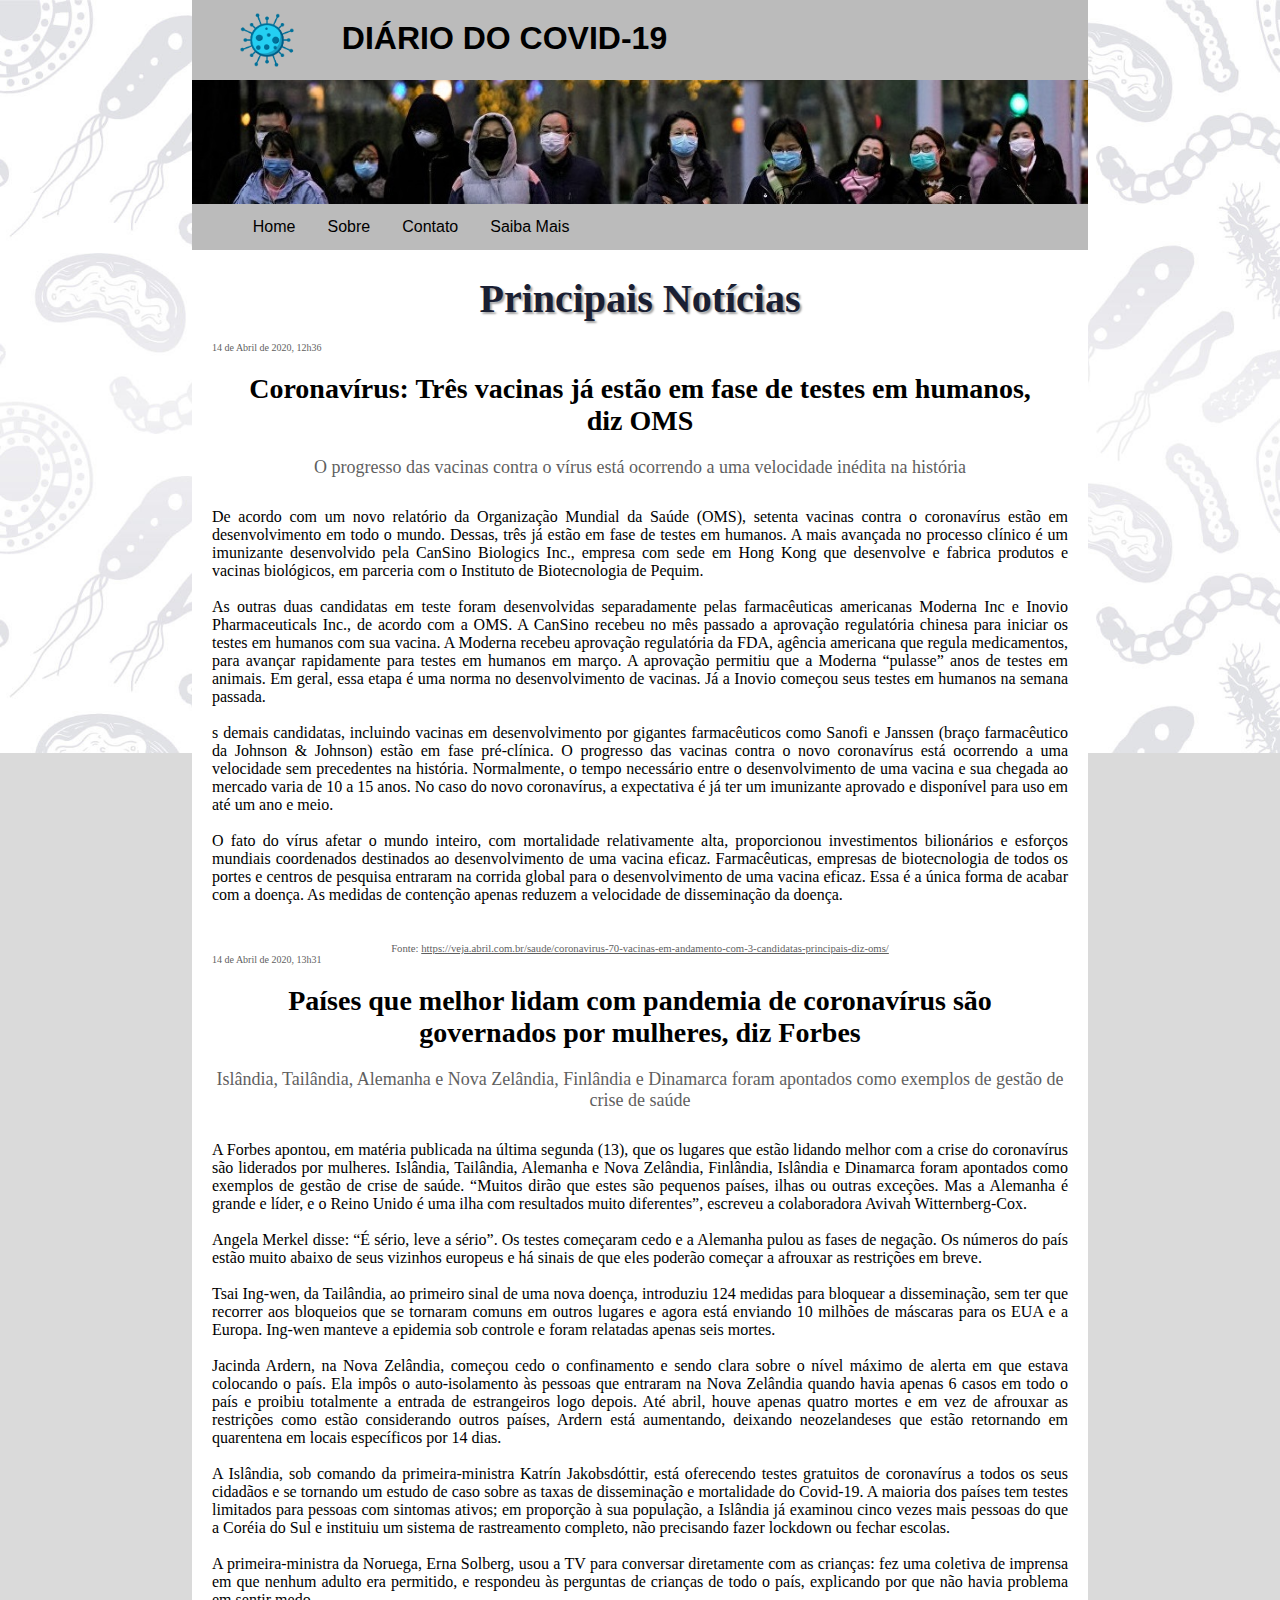
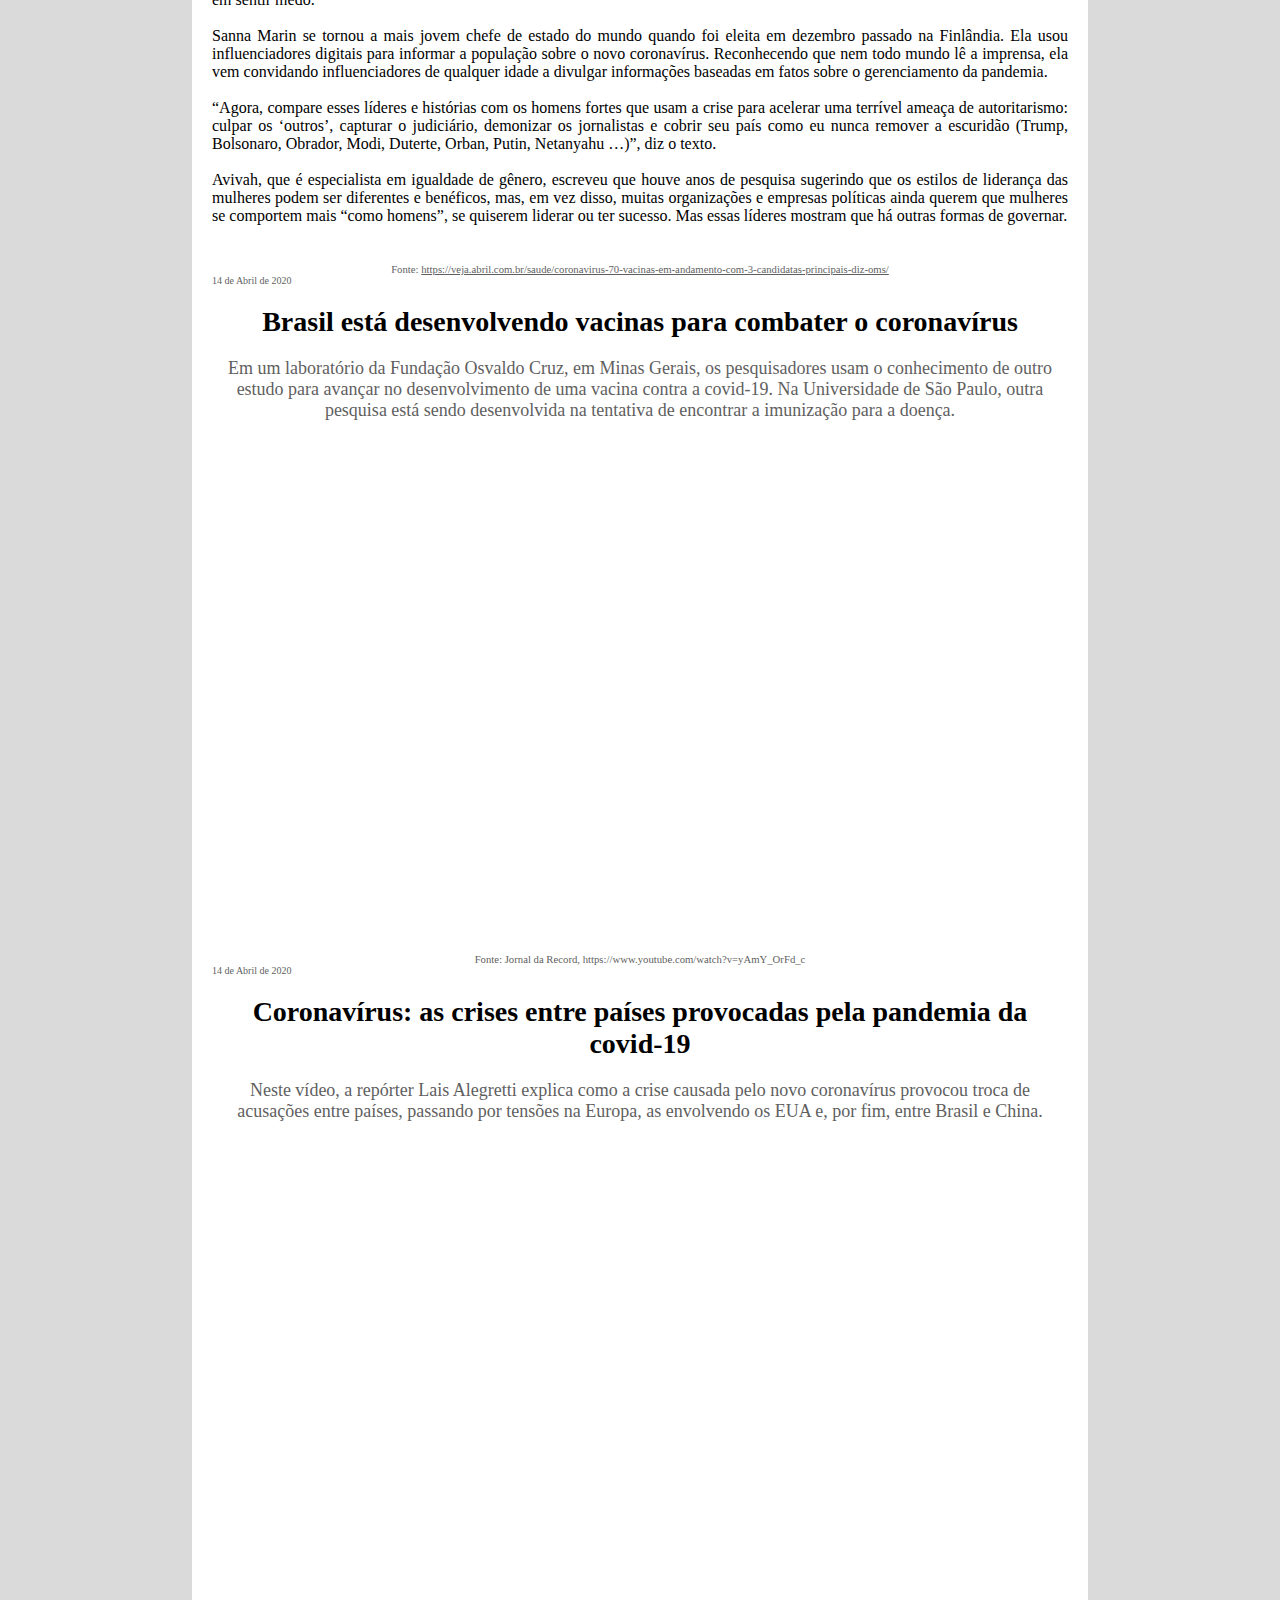
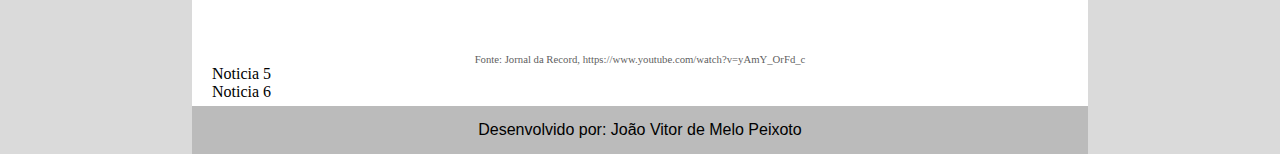
==== contato.html @ c3092262 "pre" ====
<!DOCTYPE html>

<html lang="pt-br">
	

	<head>

		<meta charset="utf-8">
		<title>DIÁRIO DO COVID-19</title>

		<link rel="stylesheet" type="text/css" href="style4.css">

	</head>

	<body>
		<header>
			<div id="cabecalho_titulo" class="container">
				<img src="virus.png">
				<h1>DIÁRIO DO COVID-19</h1>
			</div>

			<div id="cabecalho_capa"> 
				<a href=""><img src="capa.png" ></a>
			</div>

			<div id="nav_menu" class="container">
				<a href="covidnews.html">Home</a>
				<a href="sobre.html">Sobre</a>
				<a href="contato.html">Contato</a>
				<a href="saibamais.html">Saiba Mais</a>
			</div>
			
		</header>


		<div id="principal">

			<h1>Principais Notícias</h1>

			<div id="noticia_1" class="noticia">

				<h4>14 de Abril de 2020, 12h36</h4>

				<h2>Coronavírus: Três vacinas já estão em fase de testes em humanos, diz OMS</h2>
				
				<h3>O progresso das vacinas contra o vírus está ocorrendo a uma velocidade inédita na história</h3>

				<p>De acordo com um novo relatório da Organização Mundial da Saúde (OMS), setenta vacinas contra o coronavírus estão em desenvolvimento em todo o mundo. Dessas, três já estão em fase de testes em humanos. A mais avançada no processo clínico é um imunizante desenvolvido pela CanSino Biologics Inc., empresa com sede em Hong Kong que desenvolve e fabrica produtos e vacinas biológicos, em parceria com o Instituto de Biotecnologia de Pequim.</p>
				<br>
				<p>As outras duas candidatas em teste foram desenvolvidas separadamente pelas farmacêuticas americanas Moderna Inc e Inovio Pharmaceuticals Inc., de acordo com a OMS. A CanSino recebeu no mês passado a aprovação regulatória chinesa para iniciar os testes em humanos com sua vacina. A Moderna recebeu aprovação regulatória da FDA, agência americana que regula medicamentos, para avançar rapidamente para testes em humanos em março. A aprovação permitiu que a Moderna “pulasse” anos de testes em animais. Em geral, essa etapa é uma norma no desenvolvimento de vacinas. Já a Inovio começou seus testes em humanos na semana passada.</p>
				<br>
				<p>s demais candidatas, incluindo vacinas em desenvolvimento por gigantes farmacêuticos como Sanofi e Janssen (braço farmacêutico da Johnson & Johnson) estão em fase pré-clínica. O progresso das vacinas contra o novo coronavírus está ocorrendo a uma velocidade sem precedentes na história. Normalmente, o tempo necessário entre o desenvolvimento de uma vacina e sua chegada ao mercado varia de 10 a 15 anos. No caso do novo coronavírus, a expectativa é já ter um imunizante aprovado e disponível para uso em até um ano e meio.</p>
				<br>
				<p>O fato do vírus afetar o mundo inteiro, com mortalidade relativamente alta, proporcionou investimentos bilionários e esforços mundiais coordenados destinados ao desenvolvimento de uma vacina eficaz. Farmacêuticas, empresas de biotecnologia de todos os portes e centros de pesquisa entraram na corrida global para o desenvolvimento de uma vacina eficaz. Essa é a única forma de acabar com a doença. As medidas de contenção apenas reduzem a velocidade de disseminação da doença.</p>
				<br>

				<h6>Fonte: <a href="https://veja.abril.com.br/saude/coronavirus-70-vacinas-em-andamento-com-3-candidatas-principais-diz-oms/">https://veja.abril.com.br/saude/coronavirus-70-vacinas-em-andamento-com-3-candidatas-principais-diz-oms/</a></h6>
			
			</div>

			<div id="noticia_2" class="noticia">
				
				<h4>14 de Abril de 2020, 13h31</h4>

				<h2>Países que melhor lidam com pandemia de coronavírus são governados por mulheres, diz Forbes</h2>
				
				<h3>Islândia, Tailândia, Alemanha e Nova Zelândia, Finlândia e Dinamarca foram apontados como exemplos de gestão de crise de saúde</h3>

				<p>A Forbes apontou, em matéria publicada na última segunda (13), que os lugares que estão lidando melhor com a crise do coronavírus são liderados por mulheres. Islândia, Tailândia, Alemanha e Nova Zelândia, Finlândia, Islândia e Dinamarca foram apontados como exemplos de gestão de crise de saúde. “Muitos dirão que estes são pequenos países, ilhas ou outras exceções. Mas a Alemanha é grande e líder, e o Reino Unido é uma ilha com resultados muito diferentes”, escreveu a colaboradora Avivah Witternberg-Cox.</p>
				<br>
				<p>Angela Merkel disse: “É sério, leve a sério”. Os testes começaram cedo e a Alemanha pulou as fases de negação. Os números do país estão muito abaixo de seus vizinhos europeus e há sinais de que eles poderão começar a afrouxar as restrições em breve.</p>
				<br>
				<p>Tsai Ing-wen, da Tailândia, ao primeiro sinal de uma nova doença, introduziu 124 medidas para bloquear a disseminação, sem ter que recorrer aos bloqueios que se tornaram comuns em outros lugares e agora está enviando 10 milhões de máscaras para os EUA e a Europa. Ing-wen manteve a epidemia sob controle e foram relatadas apenas seis mortes.</p>
				<br>
				<p>Jacinda Ardern, na Nova Zelândia, começou cedo o confinamento e sendo clara sobre o nível máximo de alerta em que estava colocando o país. Ela impôs o auto-isolamento às pessoas que entraram na Nova Zelândia quando havia apenas 6 casos em todo o país e proibiu totalmente a entrada de estrangeiros logo depois. Até abril, houve apenas quatro mortes e em vez de afrouxar as restrições como estão considerando outros países, Ardern está aumentando, deixando neozelandeses que estão retornando em quarentena em locais específicos por 14 dias.</p>
				<br>
				<p>A Islândia, sob comando da primeira-ministra Katrín Jakobsdóttir, está oferecendo testes gratuitos de coronavírus a todos os seus cidadãos e se tornando um estudo de caso sobre as taxas de disseminação e mortalidade do Covid-19. A maioria dos países tem testes limitados para pessoas com sintomas ativos; em proporção à sua população, a Islândia já examinou cinco vezes mais pessoas do que a Coréia do Sul e instituiu um sistema de rastreamento completo, não precisando fazer lockdown ou fechar escolas.</p>
				<br>
				<p>A primeira-ministra da Noruega, Erna Solberg, usou a TV para conversar diretamente com as crianças: fez uma coletiva de imprensa em que nenhum adulto era permitido, e respondeu às perguntas de crianças de todo o país, explicando por que não havia problema em sentir medo.</p>
				<br>
				<p>Sanna Marin se tornou a mais jovem chefe de estado do mundo quando foi eleita em dezembro passado na Finlândia. Ela usou influenciadores digitais para informar a população sobre o novo coronavírus. Reconhecendo que nem todo mundo lê a imprensa, ela vem convidando influenciadores de qualquer idade a divulgar informações baseadas em fatos sobre o gerenciamento da pandemia.</p>
				<br>
				<p>“Agora, compare esses líderes e histórias com os homens fortes que usam a crise para acelerar uma terrível ameaça de autoritarismo: culpar os ‘outros’, capturar o judiciário, demonizar os jornalistas e cobrir seu país como eu nunca remover a escuridão (Trump, Bolsonaro, Obrador, Modi, Duterte, Orban, Putin, Netanyahu …)”, diz o texto.</p>
				<br>
				<p>Avivah, que é especialista em igualdade de gênero, escreveu que houve anos de pesquisa sugerindo que os estilos de liderança das mulheres podem ser diferentes e benéficos, mas, em vez disso, muitas organizações e empresas políticas ainda querem que mulheres se comportem mais “como homens”, se quiserem liderar ou ter sucesso. Mas essas líderes mostram que há outras formas de governar.</p>
				<br>		
				<h6>Fonte: <a href="https://veja.abril.com.br/saude/coronavirus-70-vacinas-em-andamento-com-3-candidatas-principais-diz-oms/">https://veja.abril.com.br/saude/coronavirus-70-vacinas-em-andamento-com-3-candidatas-principais-diz-oms/</a></h6>
			
			</div>

			<div id="noticia_3" class="noticia">
				<h4>14 de Abril de 2020</h4>
				<h2>Brasil está desenvolvendo vacinas para combater o coronavírus</h2>
				<h3>Em um laboratório da Fundação Osvaldo Cruz, em Minas Gerais, os pesquisadores usam o conhecimento de outro estudo para avançar no desenvolvimento de uma vacina contra a covid-19. Na Universidade de São Paulo, outra pesquisa está sendo desenvolvida na tentativa de encontrar a imunização para a doença.</h3>
				<div class="videoWrapper">
					<iframe width="560" height="315" src="https://www.youtube.com/embed/yAmY_OrFd_c" frameborder="0" allow="accelerometer; autoplay; encrypted-media; gyroscope; picture-in-picture" allowfullscreen></iframe>
				</div>
				<h6>Fonte: Jornal da Record, https://www.youtube.com/watch?v=yAmY_OrFd_c</h6>
			</div>

			<div id="noticia_4" class="noticia">
				<h4>14 de Abril de 2020</h4>
				<h2>Coronavírus: as crises entre países provocadas pela pandemia da covid-19</h2>
				<h3>Neste vídeo, a repórter Lais Alegretti explica como a crise causada pelo novo coronavírus provocou troca de acusações entre países, passando por tensões na Europa, as envolvendo os EUA e, por fim, entre Brasil e China.</h3>
				<div class="videoWrapper">
					<iframe width="560" height="315" src="https://www.youtube.com/embed/WrAKg-NMagk" frameborder="0" allow="accelerometer; autoplay; encrypted-media; gyroscope; picture-in-picture" allowfullscreen></iframe>
				</div>
				<h6>Fonte: Jornal da Record, https://www.youtube.com/watch?v=yAmY_OrFd_c</h6>
			</div>

			<div id="noticia_5" class="noticia">
				Noticia 5
			</div>

			<div id="noticia_6" class="noticia">
				Noticia 6
			</div>


		</div>


		<footer>
			Desenvolvido por: João Vitor de Melo Peixoto
		</footer>

		
	</body>
</html>
---- style4.css ----
/*     TAGS      */

*{
	margin:0px;
	padding:0px;
}

img {
    vertical-align: middle;
}

header{
	background-color: rgb(187, 187, 187);
	color: black;
	font-family: 'Lucida Sans', 'Lucida Sans Regular', 'Lucida Grande', 'Lucida Sans Unicode', Geneva, Verdana, sans-serif;
}

body{
	background-color: rgb(218, 218, 218);
	background-image: url(background.jpg);
	background-repeat: no-repeat;
  	background-attachment: fixed;
	background-size: 100%;
	margin: 0 15%;
	font-family: Cambria, Cochin, Georgia, Times, 'Times New Roman', serif;
}

footer{
	background-color: rgb(187, 187, 187);
	background-size: 100%;
	color: black;
	padding: 15px;
	text-align: center;
	font-family: 'Lucida Sans', 'Lucida Sans Regular', 'Lucida Grande', 'Lucida Sans Unicode', Geneva, Verdana, sans-serif;
}


/*     IDs      */

#cabecalho_titulo{
	display: flex;
	flex-direction: row;
	height: 80px;
}

#cabecalho_titulo h1{
	color: black;
	padding: 20px;
}

#cabecalho_titulo img{
	height: 60px;
	padding: 10px 25px 10px 0;
}

#cabecalho_capa{
	padding: 0;
	margin: 0;
}

#cabecalho_capa img{
	width: 100%;
}

#nav_menu {
	color: black;
	display: flex;
	flex-direction: row;
}

#nav_menu a{
	color: black;
	text-align: center;
	padding: 14px 16px;
  	text-decoration: none;
}

#nav_menu a:hover {
	color: white;
	background-color: rgb(112, 112, 112);
}

#principal{

	padding: 5px 20px;
	display: flex;
	flex-direction: column;
	justify-content: center;
	background-color: white;
}

#principal h1{
	text-align: center;
	padding: 20px;
	color: rgb(26, 31, 51);
	text-shadow: 2px 2px 2px rgb(163, 163, 163);
	font-size: 40px;
}

#principal h2{
	text-align: center;
	font-size: 28px;
	padding: 20px;

}

#principal h3{
	text-align: center;
	font-weight: normal;
	font-size: 18px;
	margin-bottom: 30px;
	color: rgb(95, 95, 95);

}

#principal h4{
	font-weight: normal;
	font-size: 10px;
	color: rgb(95, 95, 95);

}	

#principal h6{
	text-align: center;
	font-weight: normal;
	padding: 20px 0 0 0;
	color: rgb(95, 95, 95);

}
#principal h6 a{
	color: rgb(95, 95, 95);
}

#principal p{
	text-align: justify;
}


#sobre{
	padding: 5px 20px;
	background-color: white;
}

#foto_perfil{
	display:block;
	width: 30%;
	margin: 0 auto;
}

#sobre h1{
	text-align: center;
	padding: 20px;
	color: rgb(26, 31, 51);
	text-shadow: 2px 2px 2px rgb(163, 163, 163);
	font-size: 40px;
}

/*     CLASS      */

.container{
	width: 90%;
	margin: auto;

}

.bloco{
	background-color: white;
	padding: 40px;
	margin: 10px;
	border: 3px;
	border-style: ridge;
	border-color: rgb(233, 233, 233);
}

.videoWrapper {
	position: relative;
	padding-bottom: 56.25%; /* 16:9 */
	height: 0;
}

.videoWrapper iframe {
	position: absolute;
	top: 0;
	left: 0;
	width: 100%;
	height: 100%;
}

.audioWrapper {
	display: block;
	margin: 0 auto;
	width: 100%;
}
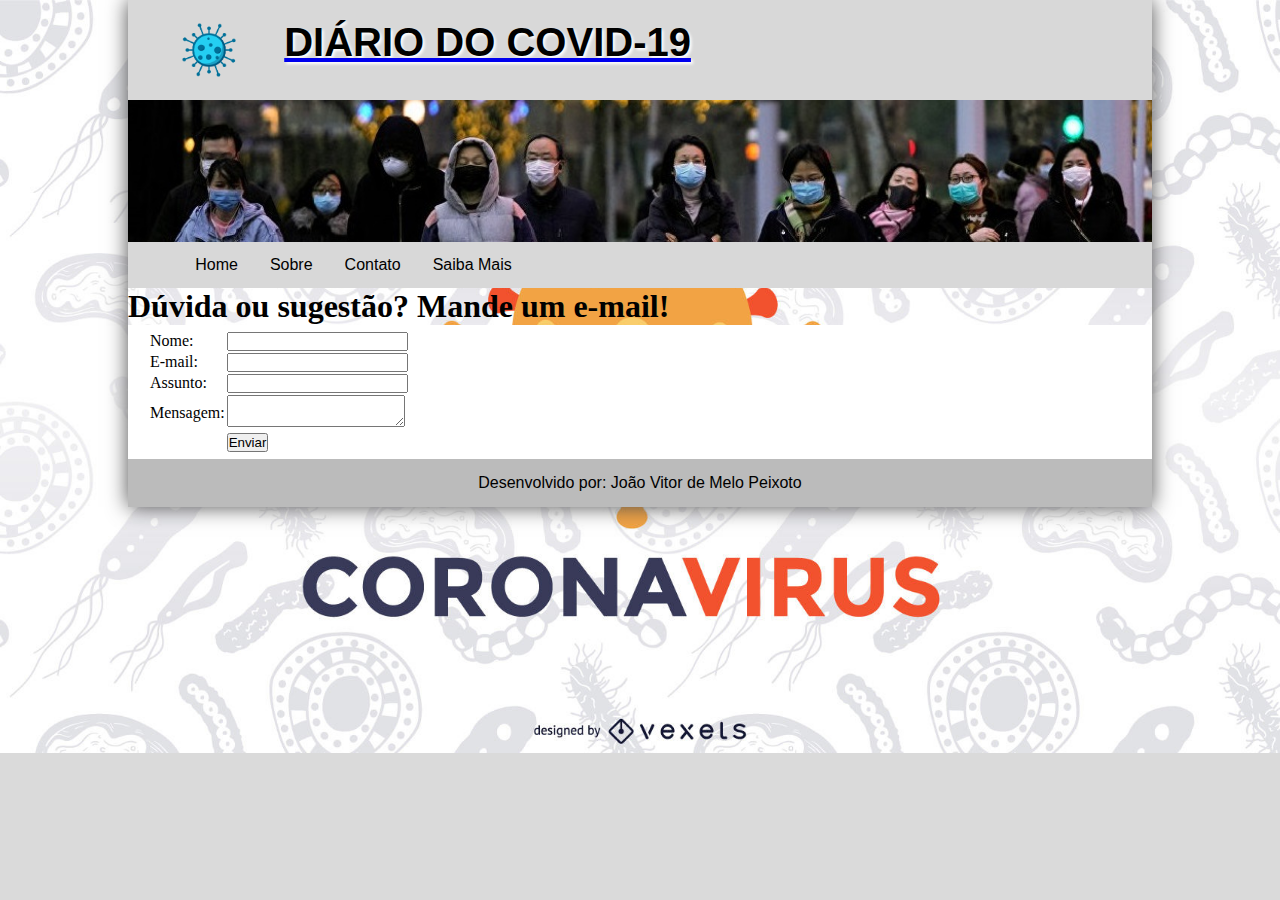
==== commit ac16d60c: "new" ====
--- a/contato.html
+++ b/contato.html
@@ -15,8 +15,13 @@
 	<body>
 		<header>
 			<div id="cabecalho_titulo" class="container">
-				<img src="virus.png">
-				<h1>DIÁRIO DO COVID-19</h1>
+				<a href="index.html">
+					<img src="virus.png">
+				</a>
+				<a href="index.html">
+					<h1>DIÁRIO DO COVID-19</h1>
+				</a>
+				
 			</div>
 
 			<div id="cabecalho_capa"> 
@@ -24,7 +29,7 @@
 			</div>
 
 			<div id="nav_menu" class="container">
-				<a href="covidnews.html">Home</a>
+				<a href="index.html">Home</a>
 				<a href="sobre.html">Sobre</a>
 				<a href="contato.html">Contato</a>
 				<a href="saibamais.html">Saiba Mais</a>
@@ -32,89 +37,46 @@
 			
 		</header>
 
+		
+		<div id="nome_secao">
+			<h1>Dúvida ou sugestão? Mande um e-mail!</h1>
+		</div>
 
-		<div id="principal">
+		<div id="sobre">
 
-			<h1>Principais Notícias</h1>
+			<form action="https://formspree.io/mjvezorg" method="POST">
 
-			<div id="noticia_1" class="noticia">
+				<table id="contato_form_tabela">
 
-				<h4>14 de Abril de 2020, 12h36</h4>
+					<tr>
+						<td> <label> Nome: </label> </td>
+						<td style="width:80%;"> <input type="text" name="Nome do remetente"> </td>
+					</tr>
 
-				<h2>Coronavírus: Três vacinas já estão em fase de testes em humanos, diz OMS</h2>
-				
-				<h3>O progresso das vacinas contra o vírus está ocorrendo a uma velocidade inédita na história</h3>
+					<tr>
+						<td> <label> E-mail: </label> </td>
+						<td > <input type="text" name="E-mail"> </td>
+					</tr>
 
-				<p>De acordo com um novo relatório da Organização Mundial da Saúde (OMS), setenta vacinas contra o coronavírus estão em desenvolvimento em todo o mundo. Dessas, três já estão em fase de testes em humanos. A mais avançada no processo clínico é um imunizante desenvolvido pela CanSino Biologics Inc., empresa com sede em Hong Kong que desenvolve e fabrica produtos e vacinas biológicos, em parceria com o Instituto de Biotecnologia de Pequim.</p>
-				<br>
-				<p>As outras duas candidatas em teste foram desenvolvidas separadamente pelas farmacêuticas americanas Moderna Inc e Inovio Pharmaceuticals Inc., de acordo com a OMS. A CanSino recebeu no mês passado a aprovação regulatória chinesa para iniciar os testes em humanos com sua vacina. A Moderna recebeu aprovação regulatória da FDA, agência americana que regula medicamentos, para avançar rapidamente para testes em humanos em março. A aprovação permitiu que a Moderna “pulasse” anos de testes em animais. Em geral, essa etapa é uma norma no desenvolvimento de vacinas. Já a Inovio começou seus testes em humanos na semana passada.</p>
-				<br>
-				<p>s demais candidatas, incluindo vacinas em desenvolvimento por gigantes farmacêuticos como Sanofi e Janssen (braço farmacêutico da Johnson & Johnson) estão em fase pré-clínica. O progresso das vacinas contra o novo coronavírus está ocorrendo a uma velocidade sem precedentes na história. Normalmente, o tempo necessário entre o desenvolvimento de uma vacina e sua chegada ao mercado varia de 10 a 15 anos. No caso do novo coronavírus, a expectativa é já ter um imunizante aprovado e disponível para uso em até um ano e meio.</p>
-				<br>
-				<p>O fato do vírus afetar o mundo inteiro, com mortalidade relativamente alta, proporcionou investimentos bilionários e esforços mundiais coordenados destinados ao desenvolvimento de uma vacina eficaz. Farmacêuticas, empresas de biotecnologia de todos os portes e centros de pesquisa entraram na corrida global para o desenvolvimento de uma vacina eficaz. Essa é a única forma de acabar com a doença. As medidas de contenção apenas reduzem a velocidade de disseminação da doença.</p>
-				<br>
+					<tr>
+						<td> <label> Assunto: </label> </td>
+						<td> <input type="text" name="Assunto"> </td>
+					</tr>
 
-				<h6>Fonte: <a href="https://veja.abril.com.br/saude/coronavirus-70-vacinas-em-andamento-com-3-candidatas-principais-diz-oms/">https://veja.abril.com.br/saude/coronavirus-70-vacinas-em-andamento-com-3-candidatas-principais-diz-oms/</a></h6>
+					<tr>
+						<td> <label> Mensagem: </label> </td>
+						<td> <textarea name="Mensagem"></textarea> </td>
+					</tr>
+
+					<tr>
+						<td></td>
+						<td><button type="submit">Enviar</button></td>
+					</tr>
+				</table>
+
+
 			
-			</div>
-
-			<div id="noticia_2" class="noticia">
-				
-				<h4>14 de Abril de 2020, 13h31</h4>
-
-				<h2>Países que melhor lidam com pandemia de coronavírus são governados por mulheres, diz Forbes</h2>
-				
-				<h3>Islândia, Tailândia, Alemanha e Nova Zelândia, Finlândia e Dinamarca foram apontados como exemplos de gestão de crise de saúde</h3>
-
-				<p>A Forbes apontou, em matéria publicada na última segunda (13), que os lugares que estão lidando melhor com a crise do coronavírus são liderados por mulheres. Islândia, Tailândia, Alemanha e Nova Zelândia, Finlândia, Islândia e Dinamarca foram apontados como exemplos de gestão de crise de saúde. “Muitos dirão que estes são pequenos países, ilhas ou outras exceções. Mas a Alemanha é grande e líder, e o Reino Unido é uma ilha com resultados muito diferentes”, escreveu a colaboradora Avivah Witternberg-Cox.</p>
-				<br>
-				<p>Angela Merkel disse: “É sério, leve a sério”. Os testes começaram cedo e a Alemanha pulou as fases de negação. Os números do país estão muito abaixo de seus vizinhos europeus e há sinais de que eles poderão começar a afrouxar as restrições em breve.</p>
-				<br>
-				<p>Tsai Ing-wen, da Tailândia, ao primeiro sinal de uma nova doença, introduziu 124 medidas para bloquear a disseminação, sem ter que recorrer aos bloqueios que se tornaram comuns em outros lugares e agora está enviando 10 milhões de máscaras para os EUA e a Europa. Ing-wen manteve a epidemia sob controle e foram relatadas apenas seis mortes.</p>
-				<br>
-				<p>Jacinda Ardern, na Nova Zelândia, começou cedo o confinamento e sendo clara sobre o nível máximo de alerta em que estava colocando o país. Ela impôs o auto-isolamento às pessoas que entraram na Nova Zelândia quando havia apenas 6 casos em todo o país e proibiu totalmente a entrada de estrangeiros logo depois. Até abril, houve apenas quatro mortes e em vez de afrouxar as restrições como estão considerando outros países, Ardern está aumentando, deixando neozelandeses que estão retornando em quarentena em locais específicos por 14 dias.</p>
-				<br>
-				<p>A Islândia, sob comando da primeira-ministra Katrín Jakobsdóttir, está oferecendo testes gratuitos de coronavírus a todos os seus cidadãos e se tornando um estudo de caso sobre as taxas de disseminação e mortalidade do Covid-19. A maioria dos países tem testes limitados para pessoas com sintomas ativos; em proporção à sua população, a Islândia já examinou cinco vezes mais pessoas do que a Coréia do Sul e instituiu um sistema de rastreamento completo, não precisando fazer lockdown ou fechar escolas.</p>
-				<br>
-				<p>A primeira-ministra da Noruega, Erna Solberg, usou a TV para conversar diretamente com as crianças: fez uma coletiva de imprensa em que nenhum adulto era permitido, e respondeu às perguntas de crianças de todo o país, explicando por que não havia problema em sentir medo.</p>
-				<br>
-				<p>Sanna Marin se tornou a mais jovem chefe de estado do mundo quando foi eleita em dezembro passado na Finlândia. Ela usou influenciadores digitais para informar a população sobre o novo coronavírus. Reconhecendo que nem todo mundo lê a imprensa, ela vem convidando influenciadores de qualquer idade a divulgar informações baseadas em fatos sobre o gerenciamento da pandemia.</p>
-				<br>
-				<p>“Agora, compare esses líderes e histórias com os homens fortes que usam a crise para acelerar uma terrível ameaça de autoritarismo: culpar os ‘outros’, capturar o judiciário, demonizar os jornalistas e cobrir seu país como eu nunca remover a escuridão (Trump, Bolsonaro, Obrador, Modi, Duterte, Orban, Putin, Netanyahu …)”, diz o texto.</p>
-				<br>
-				<p>Avivah, que é especialista em igualdade de gênero, escreveu que houve anos de pesquisa sugerindo que os estilos de liderança das mulheres podem ser diferentes e benéficos, mas, em vez disso, muitas organizações e empresas políticas ainda querem que mulheres se comportem mais “como homens”, se quiserem liderar ou ter sucesso. Mas essas líderes mostram que há outras formas de governar.</p>
-				<br>		
-				<h6>Fonte: <a href="https://veja.abril.com.br/saude/coronavirus-70-vacinas-em-andamento-com-3-candidatas-principais-diz-oms/">https://veja.abril.com.br/saude/coronavirus-70-vacinas-em-andamento-com-3-candidatas-principais-diz-oms/</a></h6>
-			
-			</div>
-
-			<div id="noticia_3" class="noticia">
-				<h4>14 de Abril de 2020</h4>
-				<h2>Brasil está desenvolvendo vacinas para combater o coronavírus</h2>
-				<h3>Em um laboratório da Fundação Osvaldo Cruz, em Minas Gerais, os pesquisadores usam o conhecimento de outro estudo para avançar no desenvolvimento de uma vacina contra a covid-19. Na Universidade de São Paulo, outra pesquisa está sendo desenvolvida na tentativa de encontrar a imunização para a doença.</h3>
-				<div class="videoWrapper">
-					<iframe width="560" height="315" src="https://www.youtube.com/embed/yAmY_OrFd_c" frameborder="0" allow="accelerometer; autoplay; encrypted-media; gyroscope; picture-in-picture" allowfullscreen></iframe>
-				</div>
-				<h6>Fonte: Jornal da Record, https://www.youtube.com/watch?v=yAmY_OrFd_c</h6>
-			</div>
-
-			<div id="noticia_4" class="noticia">
-				<h4>14 de Abril de 2020</h4>
-				<h2>Coronavírus: as crises entre países provocadas pela pandemia da covid-19</h2>
-				<h3>Neste vídeo, a repórter Lais Alegretti explica como a crise causada pelo novo coronavírus provocou troca de acusações entre países, passando por tensões na Europa, as envolvendo os EUA e, por fim, entre Brasil e China.</h3>
-				<div class="videoWrapper">
-					<iframe width="560" height="315" src="https://www.youtube.com/embed/WrAKg-NMagk" frameborder="0" allow="accelerometer; autoplay; encrypted-media; gyroscope; picture-in-picture" allowfullscreen></iframe>
-				</div>
-				<h6>Fonte: Jornal da Record, https://www.youtube.com/watch?v=yAmY_OrFd_c</h6>
-			</div>
-
-			<div id="noticia_5" class="noticia">
-				Noticia 5
-			</div>
-
-			<div id="noticia_6" class="noticia">
-				Noticia 6
-			</div>
+			</form>
 
 
 		</div>
--- a/style4.css
+++ b/style4.css
@@ -10,7 +10,7 @@
 }
 
 header{
-	background-color: rgb(187, 187, 187);
+	background-color: rgb(216, 216, 216);
 	color: black;
 	font-family: 'Lucida Sans', 'Lucida Sans Regular', 'Lucida Grande', 'Lucida Sans Unicode', Geneva, Verdana, sans-serif;
 }
@@ -21,7 +21,8 @@
 	background-repeat: no-repeat;
   	background-attachment: fixed;
 	background-size: 100%;
-	margin: 0 15%;
+	margin: 0 10%;
+	box-shadow: 0px 0px 20px rgb(78, 78, 78);
 	font-family: Cambria, Cochin, Georgia, Times, 'Times New Roman', serif;
 }
 
@@ -40,17 +41,19 @@
 #cabecalho_titulo{
 	display: flex;
 	flex-direction: row;
-	height: 80px;
+	height: 100px;
 }
 
 #cabecalho_titulo h1{
 	color: black;
 	padding: 20px;
+	font-size: 40px;
+	text-shadow: 2px 2px 3px white;
 }
 
 #cabecalho_titulo img{
 	height: 60px;
-	padding: 10px 25px 10px 0;
+	padding: 20px 25px 10px 0;
 }
 
 #cabecalho_capa{
@@ -76,27 +79,23 @@
 }
 
 #nav_menu a:hover {
+	transition: 0.2s;
 	color: white;
-	background-color: rgb(112, 112, 112);
-}
-
-#principal{
-
-	padding: 5px 20px;
-	display: flex;
-	flex-direction: column;
-	justify-content: center;
-	background-color: white;
-}
+	font-size: 120%;
+	padding: 12px 12px;
+	background-color: rgb(144, 144, 144);
+}
+
+
 
 #principal h1{
 	text-align: center;
 	padding: 20px;
 	color: rgb(26, 31, 51);
 	text-shadow: 2px 2px 2px rgb(163, 163, 163);
-	font-size: 40px;
-}
-
+
+}
+/*
 #principal h2{
 	text-align: center;
 	font-size: 28px;
@@ -111,29 +110,8 @@
 	margin-bottom: 30px;
 	color: rgb(95, 95, 95);
 
-}
-
-#principal h4{
-	font-weight: normal;
-	font-size: 10px;
-	color: rgb(95, 95, 95);
-
-}	
-
-#principal h6{
-	text-align: center;
-	font-weight: normal;
-	padding: 20px 0 0 0;
-	color: rgb(95, 95, 95);
-
-}
-#principal h6 a{
-	color: rgb(95, 95, 95);
-}
-
-#principal p{
-	text-align: justify;
-}
+}*/
+
 
 
 #sobre{
@@ -163,31 +141,74 @@
 
 }
 
-.bloco{
-	background-color: white;
-	padding: 40px;
-	margin: 10px;
-	border: 3px;
-	border-style: ridge;
-	border-color: rgb(233, 233, 233);
-}
 
 .videoWrapper {
 	position: relative;
-	padding-bottom: 56.25%; /* 16:9 */
+	padding-bottom: 56.25%;
 	height: 0;
 }
 
 .videoWrapper iframe {
 	position: absolute;
-	top: 0;
-	left: 0;
-	width: 100%;
+	top: 10px;
+	left: 2.5%;
+	width: 95%;
 	height: 100%;
+	border-radius: 10px;
+	
 }
 
 .audioWrapper {
 	display: block;
 	margin: 0 auto;
-	width: 100%;
+	width: 95%;
+	position: relative;
+	bottom: 5px;
+}
+
+.flex-container{
+	padding-top: 30px;
+  	display: flex;
+  	flex-wrap: wrap;
+	background-color: #f6f6f6;
+	justify-content: space-evenly;
+}
+
+
+.flex-container > div {
+	background-color: rgb(255, 255, 255);
+	width: 30%;
+	margin: 15px 0;
+	text-align: center;
+	border-radius: 10px;
+	box-shadow: 3px 3px 5px rgb(190, 190, 190);
+	transition: all .2s ease-in-out;
+}
+
+.flex-container > div:hover {
+	transition: all .2s ease-in-out;
+	transform: scale(1.1);
+}
+
+.flex-container div a{
+	text-decoration: none;
+}
+
+.flex-container div img {
+	width: 95%;
+	margin: 10px auto;
+	border-radius: 10px;
+	height: calc(13.2vw);
+}
+
+.flex-container div h3 {
+	margin: 20px 15px;
+	color: black;
+	margin
+
+}
+
+.flex-container div p {
+	color: rgb(56, 56, 56);
+	margin: 10px 10px 30px 10px;
 }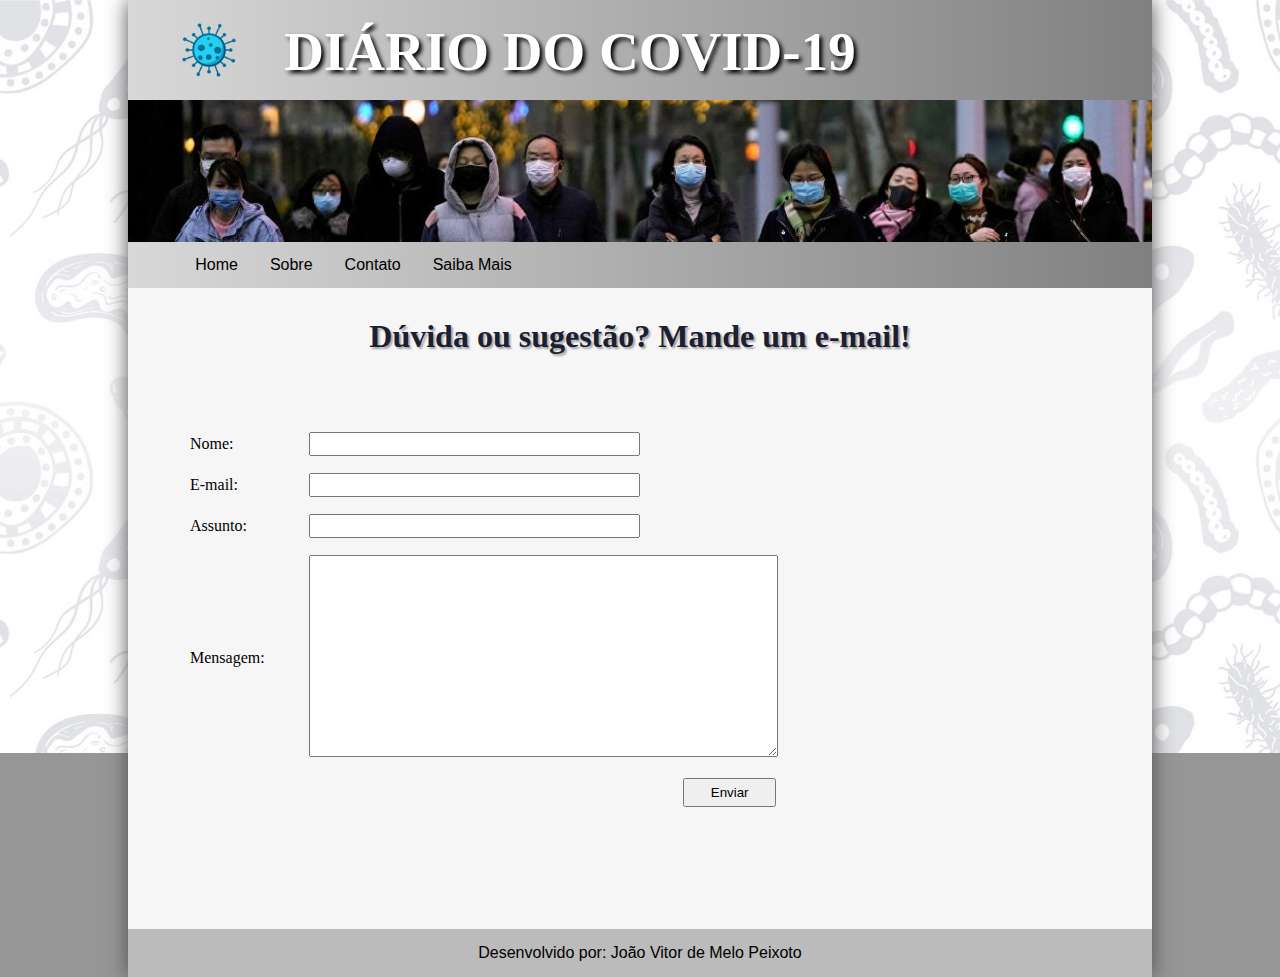
==== commit 1e9128d4: "last" ====
--- a/contato.html
+++ b/contato.html
@@ -8,7 +8,7 @@
 		<meta charset="utf-8">
 		<title>DIÁRIO DO COVID-19</title>
 
-		<link rel="stylesheet" type="text/css" href="style4.css">
+		<link rel="stylesheet" type="text/css" href="estilo.css">
 
 	</head>
 
@@ -16,7 +16,7 @@
 		<header>
 			<div id="cabecalho_titulo" class="container">
 				<a href="index.html">
-					<img src="virus.png">
+					<img src="imagens/virus.png">
 				</a>
 				<a href="index.html">
 					<h1>DIÁRIO DO COVID-19</h1>
@@ -25,7 +25,7 @@
 			</div>
 
 			<div id="cabecalho_capa"> 
-				<a href=""><img src="capa.png" ></a>
+				<a href=""><img src="imagens/capa.png" ></a>
 			</div>
 
 			<div id="nav_menu" class="container">
--- a/estilo.css
+++ b/estilo.css
@@ -0,0 +1,285 @@
+/*     TAGS      */
+
+*{
+	margin:0px;
+	padding:0px;
+}
+
+@font-face{
+	font-family: philosopher;
+  	src: url(Philosopher-Regular.ttf);
+}
+
+img {
+    vertical-align: middle;
+}
+
+header{
+	background-color: rgb(216, 216, 216);
+	background-image: linear-gradient(to right, rgb(216, 216, 216) , rgb(128, 128, 128));
+	font-family: 'Lucida Sans', 'Lucida Sans Regular', 'Lucida Grande', 'Lucida Sans Unicode', Geneva, Verdana, sans-serif;
+}
+
+body{
+	background-color: rgb(150, 150, 150);
+	background-image: url(imagens/background.jpg);
+	background-repeat: no-repeat;
+  	background-attachment: fixed;
+	background-size: 100%;
+	margin: 0 10%;
+	box-shadow: 0px 0px 20px rgb(78, 78, 78);
+	font-family: Cambria, Cochin, Georgia, Times, 'Times New Roman', serif;
+}
+
+footer{
+	background-color: rgb(187, 187, 187);
+	background-size: 100%;
+	color: black;
+	padding: 15px;
+	text-align: center;
+	font-family: 'Lucida Sans', 'Lucida Sans Regular', 'Lucida Grande', 'Lucida Sans Unicode', Geneva, Verdana, sans-serif;
+}
+
+
+/*     IDs      */
+
+#cabecalho_titulo{
+	font-family: philosopher;
+	display: flex;
+	flex-direction: row;
+	height: 100px;
+}
+
+#cabecalho_titulo h1{
+	color: rgb(255, 255, 255);
+	padding: 20px;
+	font-size: 55px;
+	text-shadow: 3px 3px 4px black;
+}
+
+#cabecalho_titulo a{
+	text-decoration: none;
+}
+
+#cabecalho_titulo img{
+	height: 60px;
+	padding: 20px 25px 10px 0;
+}
+
+
+#cabecalho_capa{
+	padding: 0;
+	margin: 0;
+}
+
+#cabecalho_capa img{
+	width: 100%;
+}
+
+#nav_menu {
+	color: black;
+	display: flex;
+	flex-direction: row;
+}
+
+#nav_menu a{
+	color: black;
+	text-align: center;
+	padding: 14px 16px;
+  	text-decoration: none;
+}
+
+#nav_menu a:hover {
+	transition: 0.2s;
+	color: white;
+	font-size: 120%;
+	padding: 12px 12px;
+	background-color: rgb(144, 144, 144);
+}
+
+
+
+#nome_secao h1{
+	text-align: center;
+	padding-top: 30px;
+	color: rgb(26, 31, 51);
+	text-shadow: 2px 2px 2px rgb(163, 163, 163);
+	background-color: #f6f6f6;
+
+}
+
+
+/*    ESTILO PÁGINA SOBRE   */
+
+#sobre{
+	padding: 5px 20px;
+	background-color:  #f6f6f6;
+}
+
+#cartao{
+	width: 60%;
+	margin: 30px auto;
+	padding: 25px;
+	border: 1px black;
+	box-shadow: 0 0 5px grey;
+	border-radius: 15px;
+	text-align: justify;
+}
+
+#foto_perfil{
+	float: left;
+	width: 40%;
+	margin-right: 20px;
+
+}
+
+/* ESTILO PÁGINA DE CONTATO */
+
+#contato_form_tabela{
+	width:60%; 
+	margin: 70px 0 100px 40px;
+}
+
+#contato_form_tabela input{
+	height: 20px;
+	width: 70%;
+}
+
+#contato_form_tabela textarea{
+	width: 100%;
+	height: 200px;
+}
+#contato_form_tabela button{
+	padding: 5px; 
+	float: right; 
+	width: 20%;
+}
+
+#contato_form_tabela td{
+	padding-bottom: 15px;
+}
+
+
+
+
+/*     CONTAINER DO CABECALHO      */
+
+.container{
+	width: 90%;
+	margin: auto;
+
+}
+
+
+
+/*    ESTILO PÁGINA SOBRE   */
+
+.videoWrapper {
+	position: relative;
+	padding-bottom: 56.25%;
+	height: 0;
+}
+
+.videoWrapper iframe {
+	position: absolute;
+	top: 10px;
+	left: 2.5%;
+	width: 95%;
+	height: 100%;
+	border-radius: 10px;
+	
+}
+
+.audioWrapper {
+	display: block;
+	margin: 0 auto;
+	width: 95%;
+	position: relative;
+	bottom: 5px;
+}
+
+.flex-container{
+	padding-top: 30px;
+  	display: flex;
+  	flex-wrap: wrap;
+	background-color: #f6f6f6;
+	justify-content: space-evenly;
+}
+
+
+.flex-container > div {
+	background-color: rgb(255, 255, 255);
+	width: 30%;
+	margin: 15px 0;
+	text-align: center;
+	border-radius: 10px;
+	box-shadow: 3px 3px 5px rgb(190, 190, 190);
+	transition: all .2s ease-in-out;
+}
+
+.flex-container > div:hover {
+	transition: all .2s ease-in-out;
+	transform: scale(1.1);
+}
+
+.flex-container div a{
+	text-decoration: none;
+}
+
+.flex-container div img {
+	width: 95%;
+	margin: 10px auto;
+	border-radius: 10px;
+	height: calc(13.2vw);
+}
+
+.flex-container div h3 {
+	margin: 20px 15px;
+	color: black;
+	margin
+
+}
+
+.flex-container div p {
+	color: rgb(56, 56, 56);
+	margin: 10px 10px 30px 10px;
+}
+
+
+/*    ESTILO PÁGINA SAIBA MAIS   */
+
+
+.flex-container-2{
+	padding: 30px 100px 70px 100px;
+  	display: flex;
+  	flex-wrap: wrap;
+	background-color: #f6f6f6;
+	justify-content: space-evenly;
+	position: relative;
+}
+
+
+
+.flex-container-2 div {
+	background-color: rgb(255, 255, 255);
+	width: 30%;
+	height: 150px;
+	margin: 15px 0;
+	text-align: center;
+	border-radius: 10px;
+	box-shadow: 3px 3px 5px rgb(190, 190, 190);
+	transition: all .2s ease-in-out;
+}
+
+.flex-container-2 div img {
+	width: 95%;
+	margin: 10px auto;
+	border-radius: 10px;
+	height: 90%;
+	
+}
+
+.flex-container-2 > div:hover {
+	transition: all .2s ease-in-out;
+	transform: scale(1.1);
+}